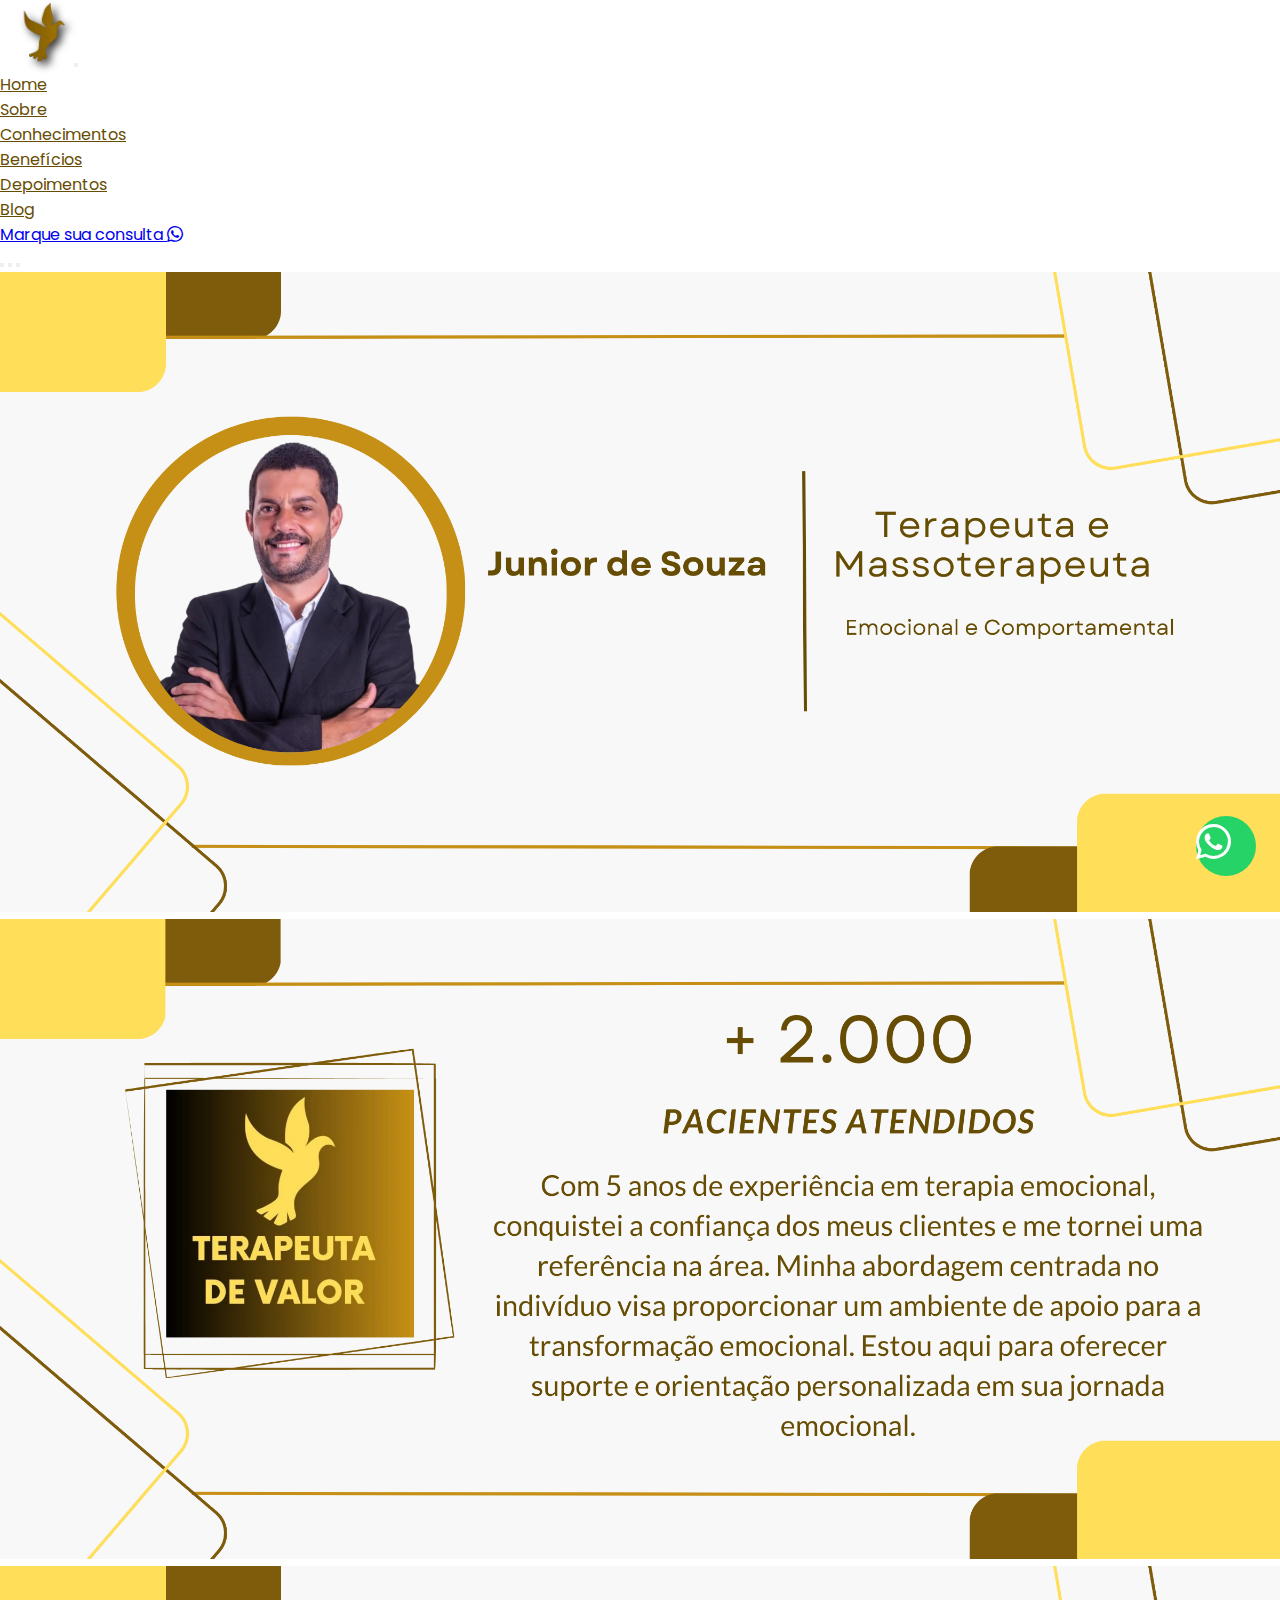
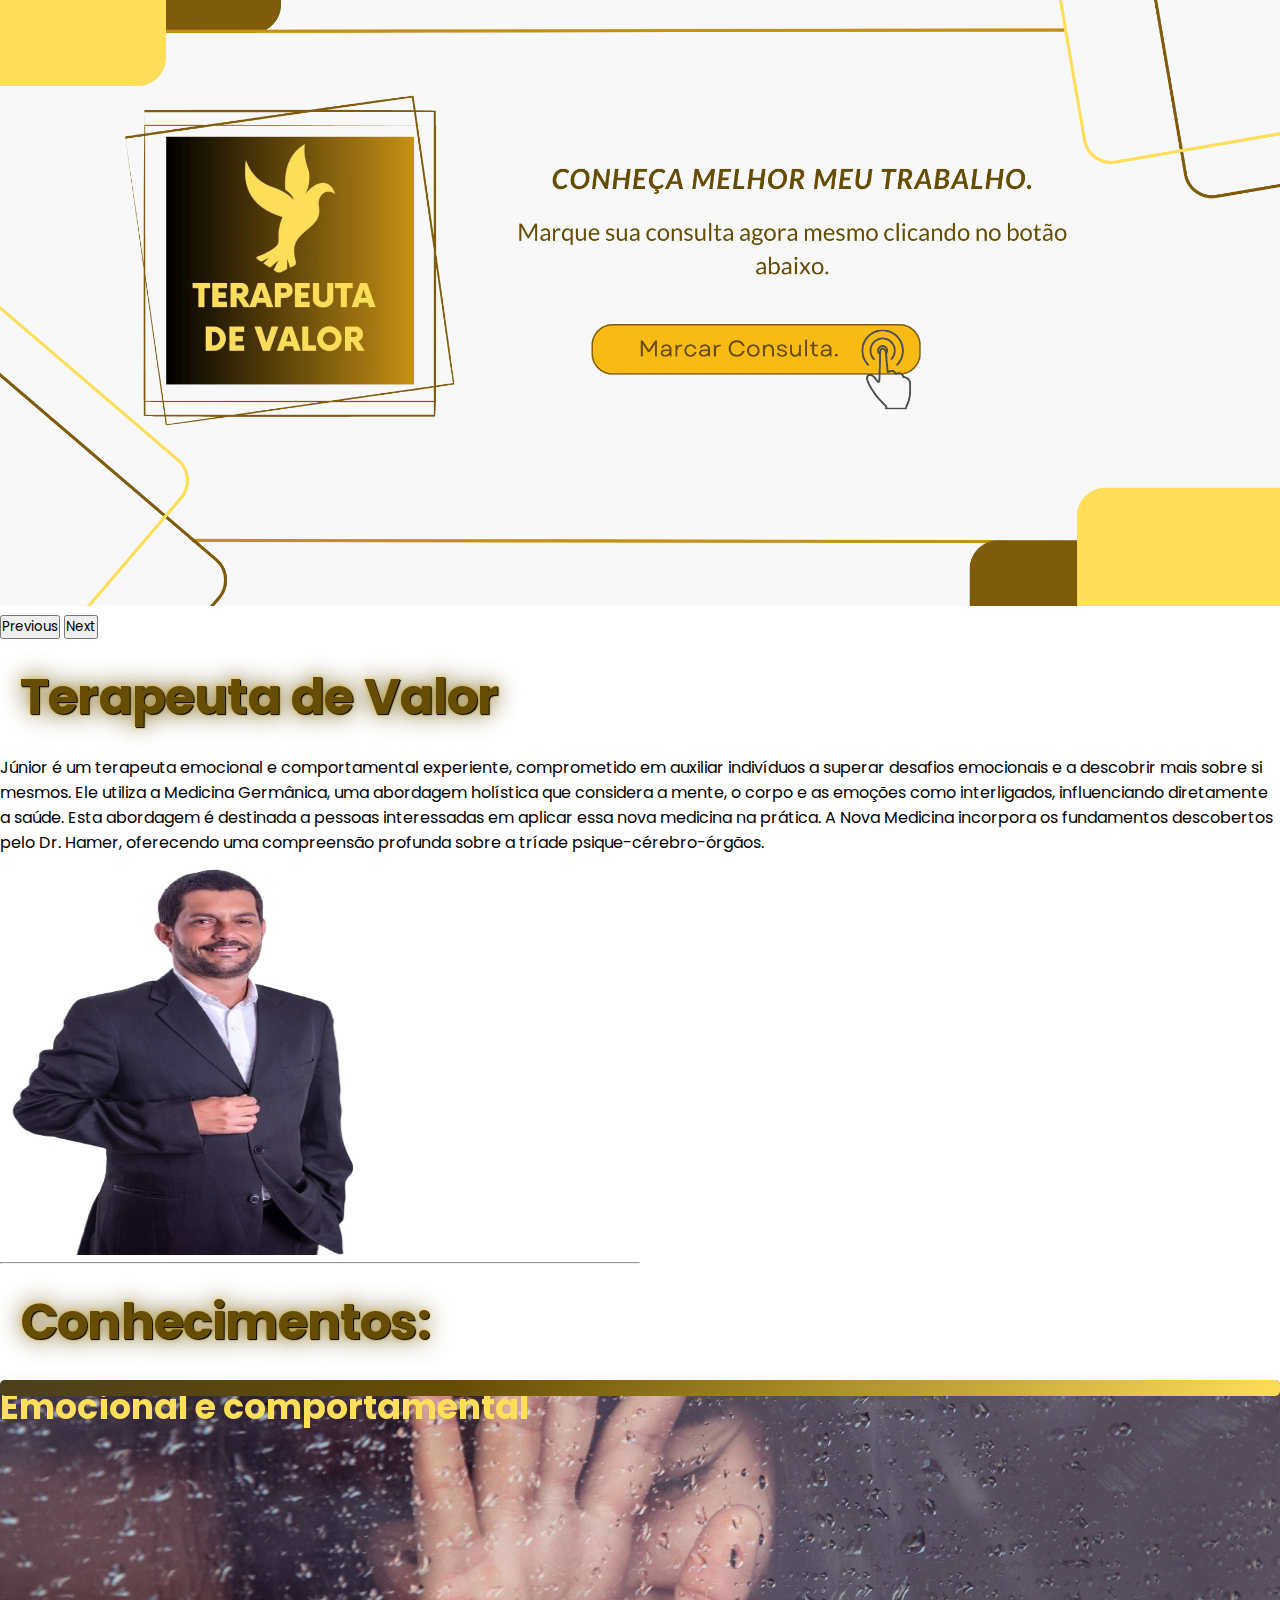
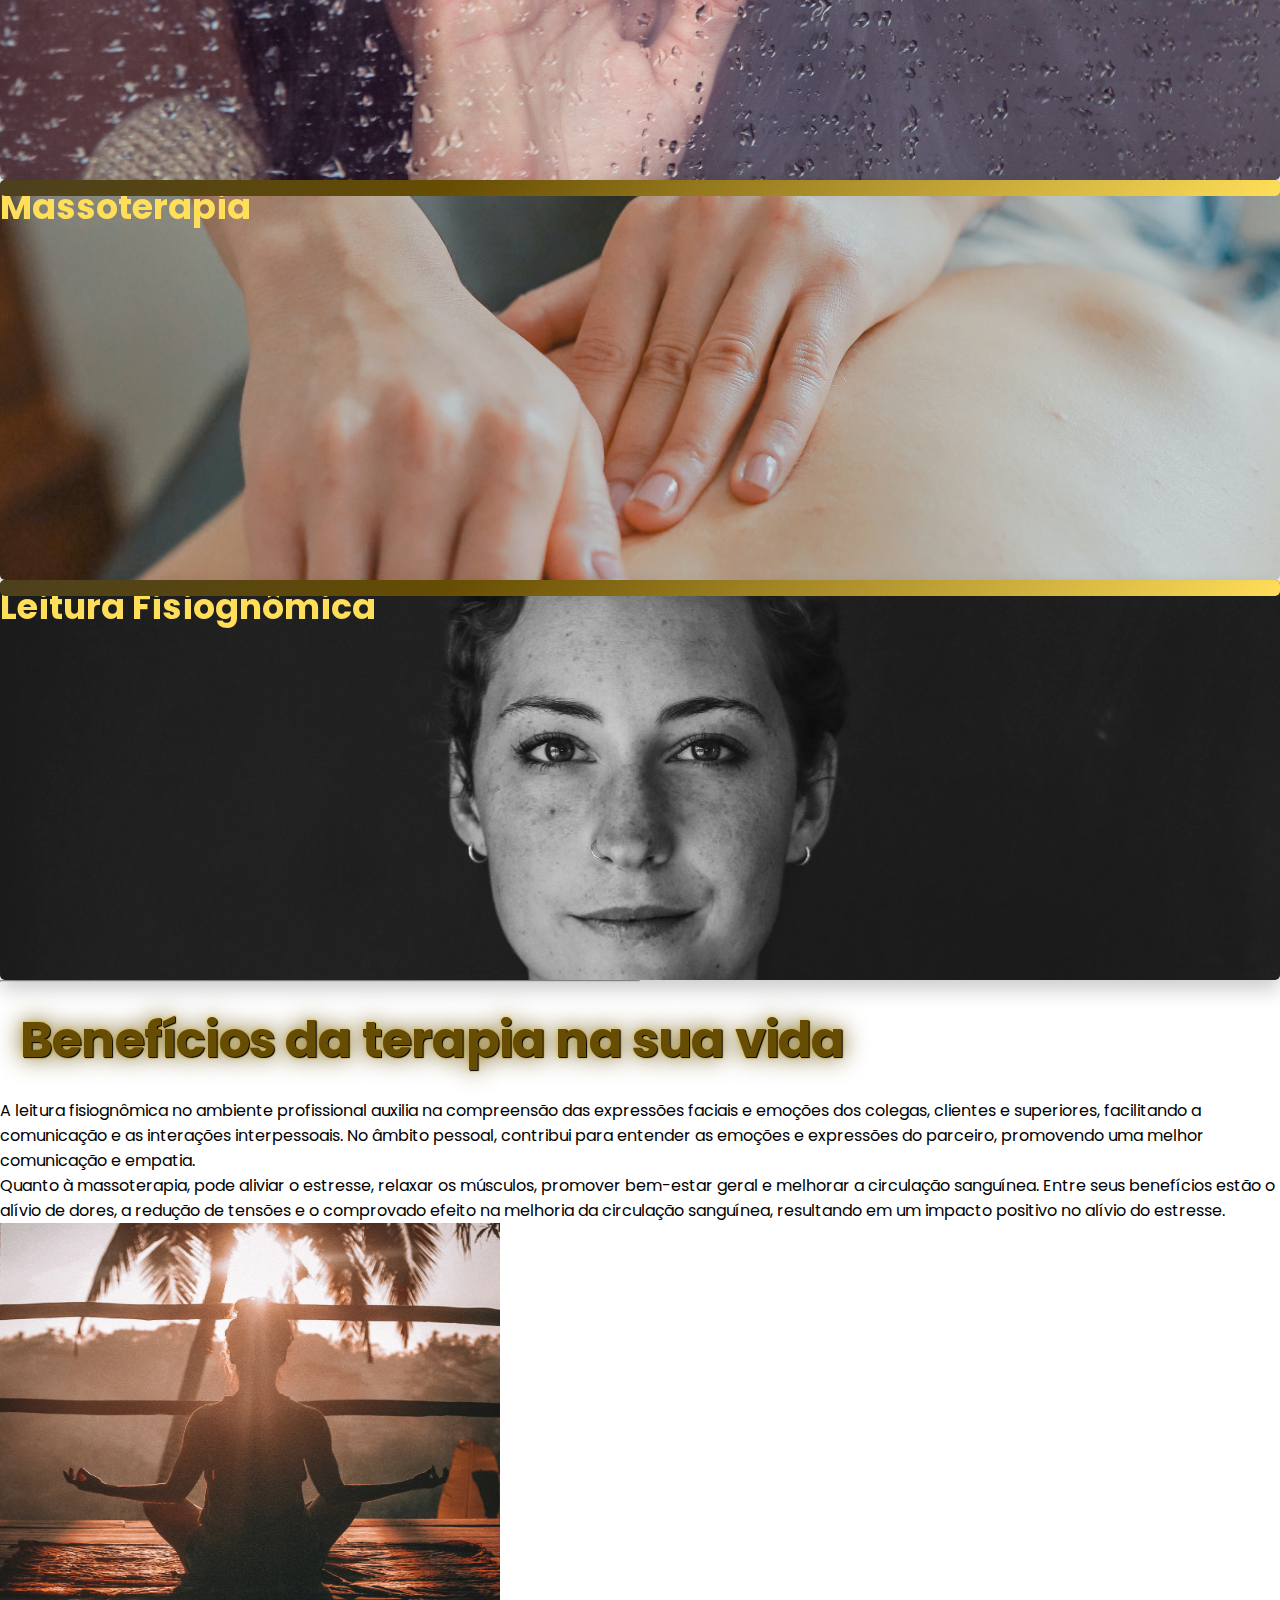
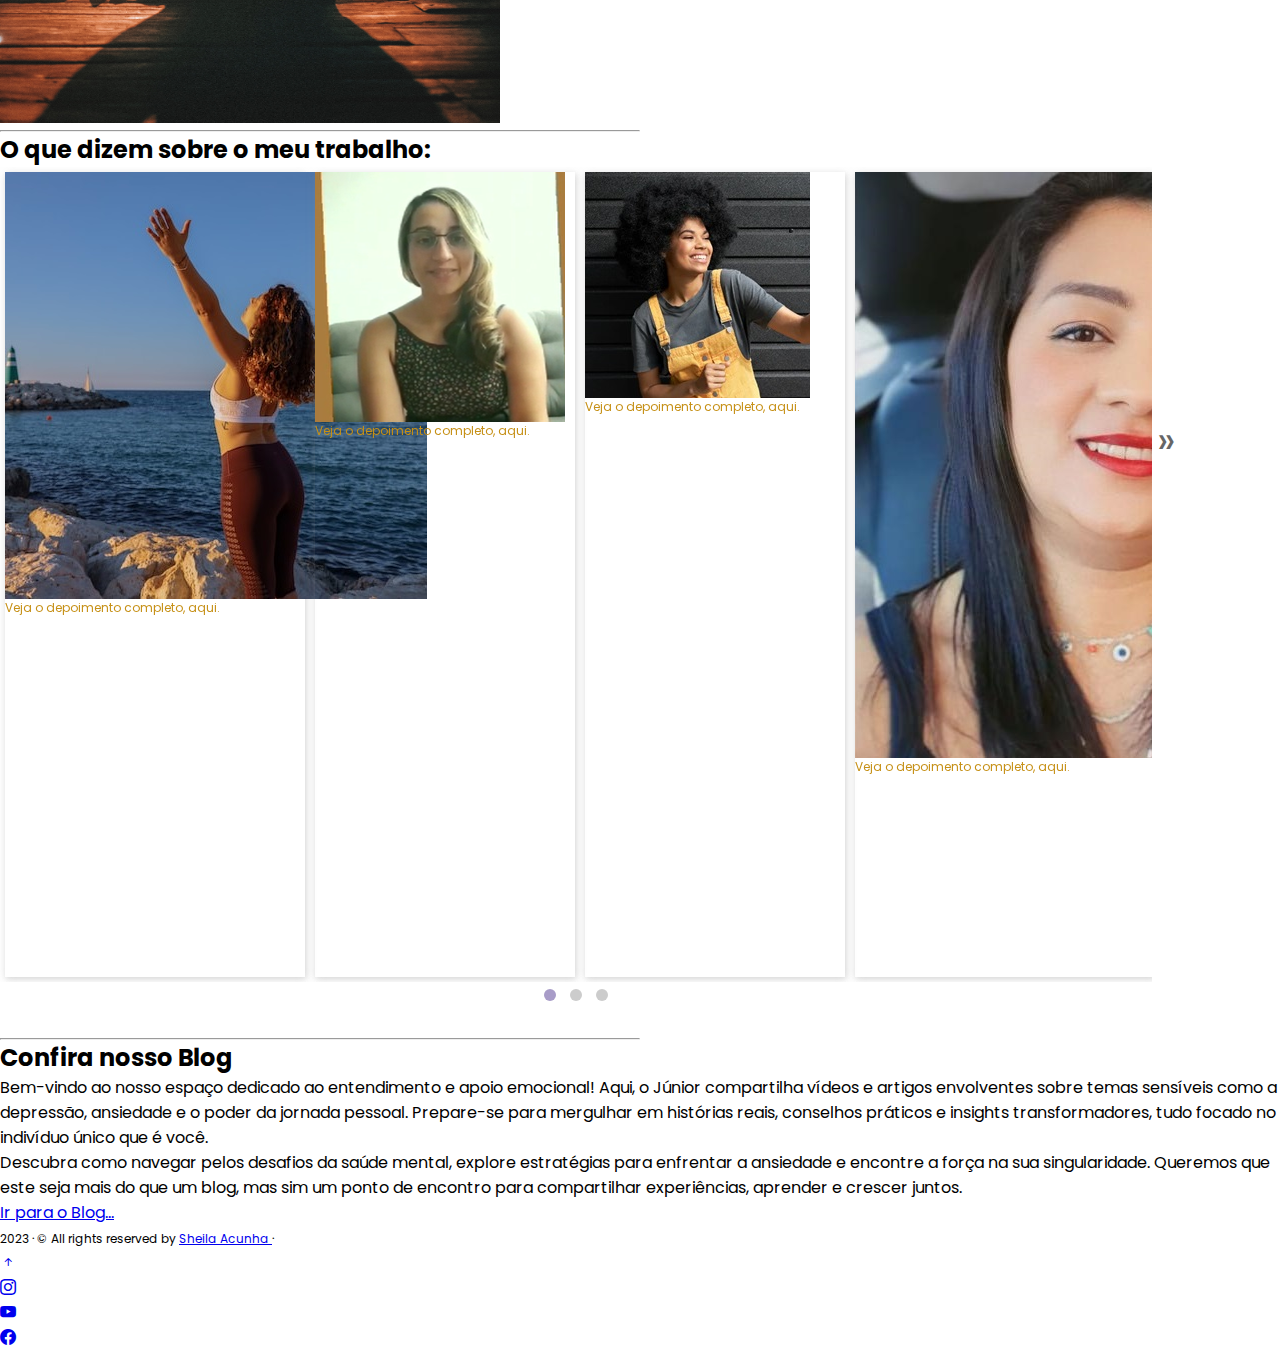
==== index.html @ 7dbe11a1 "Update index.html" ====
<!DOCTYPE html>
<html lang="pt-br">

<head>
  <meta charset="UTF-8" />
  <meta http-equiv="X-UA-Compatible" content="IE=edge" />
  <meta name="viewport" content="width=device-width, initial-scale=1.0" />
  <meta name="author" content="Sheila Acunha" />
  <meta name="description"
    content="Terapia online para promover o autoconhecimento, Desenvolvimento Pessoal e o bem-estar emocional. Livrar-se de vez dos traumas, Ansiedade, Depressão, Estresse. " />
  <meta name="keywords" content="Terapia emocional, Terapia breve, comportamental, online, Aconselhamento emocional, Psicoterapia online, Psicólogo online, Terapeuta comportamental, Apoio emocional online, Saúde mental, Bem-estar emocional, Tratamento psicológico
"/>

  <!-- favicon -->
  <link rel="shortcut icon" href="./public/assets/logo2.png" type="image/x-icon" />
  <!-- bs -->
  <link href="https://cdn.jsdelivr.net/npm/bootstrap@5.3.2/dist/css/bootstrap.min.css" rel="stylesheet"
    integrity="sha384-T3c6CoIi6uLrA9TneNEoa7RxnatzjcDSCmG1MXxSR1GAsXEV/Dwwykc2MPK8M2HN" crossorigin="anonymous" />
  <!-- icon bs -->
  <link rel="stylesheet" href="https://cdn.jsdelivr.net/npm/bootstrap-icons@1.11.2/font/bootstrap-icons.min.css">
  <!-- fonte -->
  <link rel="preconnect" href="https://fonts.googleapis.com" />
  <link rel="preconnect" href="https://fonts.gstatic.com" crossorigin />
  <link href="https://fonts.googleapis.com/css2?family=Poppins&display=swap" rel="stylesheet" />
  <!-- css -->
  <link rel="stylesheet" href="./public/css/style.css" />
  <!-- carousel -->
  <link rel="stylesheet" href="./public/css/glider.css">
  <!-- root -->
  <link rel="stylesheet" href="./public/css/root.css">

  <!-- Google tag (gtag.js) -->
  <script async src="https://www.googletagmanager.com/gtag/js?id=G-GEEVSQFXSE"></script>
  <script>
    window.dataLayer = window.dataLayer || [];
    function gtag() { dataLayer.push(arguments); }
    gtag('js', new Date());

    gtag('config', 'G-GEEVSQFXSE');
  </script>

  <title>Terapeuta de Valor - Terapia Emocional, Comportamental e Autoconhecimento </title>
</head>

<body class="bg-light-subtle">
  <header>
    <nav class="navbar navbar-expand-lg">
      <div class="container-fluid">
        <a class="navbar-brand" id="logo-link" target="_blank">
        </a>
        <button class="navbar-toggler" type="button" data-bs-toggle="collapse" data-bs-target="#navbarNavDropdown"
          aria-controls="navbarNavDropdown" aria-expanded="false" aria-label="Toggle navigation">
          <span class="navbar-toggler-icon"></span>
        </button>
        <div class="collapse navbar-collapse " id="navbarNavDropdown">
          <ul class="navbar-nav navul" id="links-menu"></ul>
        </div>
        <div class="p-1 d-none d-lg-block">
          <a href="https://wa.me/+5521997519354?text=Olá%20Junior%20estava%20no%20seu%20site,%20gostaria%20de%de%mais%informações."
            target="_blank" class="btn btn-success  btn-header-whats"
            style="--bs-btn-padding-y: .25rem; --bs-btn-padding-x: .5rem; --bs-btn-font-size: .75rem;">
            Marque sua consulta <i class="bi bi-whatsapp p-1"></i>
          </a>
        </div>
      </div>
    </nav>
  </header>

  <main>
    <!-- carousel-banner -->
    <div class="container-fluid banner">
      <div id="myCarousel" class="carousel carousel-dark slide ">
        <div class="carousel-indicators">
          <button type="button" data-bs-target="#myCarousel" data-bs-slide-to="0" class="active" aria-current="true"
            aria-label="Slide 1"></button>
          <button type="button" data-bs-target="#myCarousel" data-bs-slide-to="1" aria-label="Slide 2"></button>
          <button type="button" data-bs-target="#myCarousel" data-bs-slide-to="2" aria-label="Slide 3"></button>
        </div>
        <div class="carousel-inner">
          <div class="carousel-item active">
            <img class="bd-placeholder-img" width="100%" src="./public/assets/carroussel/carroussel-1.png"
              alt="foto de Junior Freitas" />
          </div>
          <div class="carousel-item">
            <img class="bd-placeholder-img" width="100%" src="./public/assets/carroussel/carroussel-2.png"
              alt="foto com a logo do terapeuta" />
          </div>
          <div class="carousel-item">
            <a href="https://wa.me/+5521997519354?text=Olá%20Junior%20estava%20no%20seu%20site,%20gostaria%20de%de%mais%informações."
              target="_blank">
              <img class="bd-placeholder-img" width="100%" src="./public/assets/carroussel/carroussel-3.png"
                alt="Conheça mais meu trabalhao" />
            </a>
            <div class="carousel-caption align-items-center d-flex justify-content-end align-items-center"></div>
          </div>
        </div>
        <button class="carousel-control-prev" type="button" data-bs-target="#myCarousel" data-bs-slide="prev">
          <span class="carousel-control-prev-icon" aria-hidden="true"></span>
          <span class="visually-hidden">Previous</span>
        </button>
        <button class="carousel-control-next" type="button" data-bs-target="#myCarousel" data-bs-slide="next">
          <span class="carousel-control-next-icon" aria-hidden="true"></span>
          <span class="visually-hidden">Next</span>
        </button>
      </div>
    </div>
    <!-- sessoes -->
    <div class="container-fluid marketing " id="sobre">
      <!-- Terapeuta de Valor-->
      <div class="row featurette d-flex justify-content-center align-items-center text-center ">
        <div class="col-md-7">
          <h1 class="featurette-heading fw-normal lh-1">
            Terapeuta de Valor</i>
          </h1>
          <p class="lead">
            Júnior é um terapeuta emocional e comportamental experiente, comprometido em auxiliar indivíduos a superar
            desafios emocionais e a descobrir mais sobre si mesmos. Ele utiliza a Medicina Germânica, uma abordagem
            holística que considera a mente, o corpo e as emoções como interligados, influenciando diretamente a saúde.
            Esta abordagem é destinada a pessoas interessadas em aplicar essa nova medicina na prática. A Nova Medicina
            incorpora os fundamentos descobertos pelo Dr. Hamer, oferecendo uma compreensão profunda sobre a tríade
            psique-cérebro-órgãos.
          </p>
        </div>
        <div class="col-md-5">
          <img class="featurette-image img-fluid mx-auto" width="400" height="400"
            src="./public/assets/sessao/sessao-1.png" alt="foto de Junior Freitas" />
        </div>
      </div>
      <hr class="featurette-divider mx-auto" />
      <!-- conhecimentos -->
      <div class="conhecimentos bg-body-secondary rounded text-center align-items-center py-3">
        <h2 class="featurette-heading p-2"> Conhecimentos: </h2>
        <div class="row g-2 p-1 " id="conhecimentos">
          <div class="col-lg-4 col-sm-12 col-md-6 ">
            <div class="card-blog-container emocional">
              <div class="card-blog">
                <div class="front-content d-flex align-items-center justify-content-center">
                  <p>Emocional e comportamental</p>
                </div>
                <div class="content p-2 d-flex align-items-center">
                  <p>
                    A terapia é um processo de tratamento que visa melhorar a saúde mental, emocional e comportamental
                    de
                    uma pessoa, ajudando a lidar com seus desafios, desenvolver habilidades de enfrentamento e a
                    melhorar
                    sua qualidade de vida.
                  </p>
                </div>
              </div>
            </div>
          </div>
          <div class="col-lg-4 col-sm-12 col-md-6">
            <div class="card-blog-container massoterapia">
              <div class="card-blog">
                <div class="front-content d-flex align-items-center justify-content-center">
                  <p>Massoterapia</p>
                </div>
                <div class="content p-2 d-flex align-items-center">
                  <p>
                    A Massoterapia é um termo que engloba diversas técnicas terapêuticas, cujo objetivo
                    é melhorar a saúde e
                    prevenir alguns desequilíbrios corporais. Por meio do ato de tocar regiões do corpo
                    de uma pessoa,
                    realizando movimentos fortes ou sutis, é possível trabalhar os aspectos físicos e
                    mentais de cada um.
                  </p>
                </div>
              </div>
            </div>

          </div>
          <div class="col-lg-4 col-sm-12 col-md-6">
            <div class="card-blog-container leitura">
              <div class="card-blog">
                <div class="front-content d-flex align-items-center justify-content-center">
                  <p>Leitura Fisiognômica</p>
                </div>
                <div class="content p-2 d-flex align-items-center text-center">
                  <p>
                    A leitura <b>fisiognômica</b>, ou análise dos traços da fisionomia, é uma prática que envolve a
                    interpretação das características faciais de uma pessoa para compreender sua personalidade,
                    temperamento e caráter. Esta prática especializada está associada à análise facial e à psicologia.
                  </p>
                </div>
              </div>
            </div>
          </div>
        </div>
      </div>
      <hr class="featurette-divider mx-auto" />
      <!--  beneficios -->
      <div class="row featurette d-flex justify-content-center align-items-center text-center" id="beneficios">
        <div class="col-md-7">
          <h2 class="featurette-heading fw-normal lh-1 ">
            Benefícios da terapia na sua vida
          </h2>
          <p class="lead">
            A leitura fisiognômica no ambiente profissional auxilia na compreensão das expressões faciais e emoções dos
            colegas, clientes e superiores, facilitando a comunicação e as interações interpessoais. No âmbito pessoal,
            contribui para entender as emoções e expressões do parceiro, promovendo uma melhor comunicação e empatia.
          </p>
          <p class="lead">
            Quanto à massoterapia, pode aliviar o estresse, relaxar os músculos, promover bem-estar geral e melhorar a
            circulação sanguínea. Entre seus benefícios estão o alívio de dores, a redução de tensões e o comprovado
            efeito na melhoria da circulação sanguínea, resultando em um impacto positivo no alívio do estresse.
          </p>
        </div>
        <div class="col-md-5">
          <img class="featurette-image img-fluid mx-auto" width="500" height="500"
            src="./public/assets/sessao/sessao-3.jpg" alt="mulher meditando" />
        </div>
      </div>
    </div>
    <hr class="featurette-divider mx-auto" />
    <!-- depoimentos -->
    <div class="container-fluid my-5" id="depoimentos">

      <h2 class="text-center text-warning-emphasis align-items-center my-5">O que dizem sobre o meu trabalho:</h2>
      <div class=" row d-flex  justify-content-center">
        <div class=" glider-contain">
          <div class="glider row">

            <div
              class="col-12 card foto align-items-center border-0 rounded-3 d-flex align-items-center justify-content-center">
              <img src="./public/assets/aleatoria.jpg"
                class="card-img-top image rounded-circle border border-warning border-5 w-75 shadow-lg"
                alt="mulher dançando" />
              <div class="card-body">
                <small class=" card-title text-center image">
                  Veja o depoimento completo, aqui.
                </small>
                <div class="middle">
                  <p>
                    <cite>
                      Conheci o terapeuta Júnior, em um momento de desespero e angústia, conversamos e ele
                      foi me tranquilizando, me orientando e em tudo que ele me falava eu via que tinha
                      sentido e muitas verdades. Nesse momento, só tenho a agradecer à pessoa do doutor
                      Júnior e dizer que precisamos ter do nosso lado alguém que ama o seu próximo, como a
                      si. E isso eu pude encontrar no doutor Júnior, um ser humano iluminado por Deus,
                      guiado pelo Espírito Santo.
                    </cite>
                  </p>
                  <cite title=" ">
                    &mdash; Rosilene, Padre Carvalho - MG
                  </cite>
                </div>

              </div>
            </div>

            <div
              class="col-12 card foto align-items-center border-0 rounded-3 d-flex align-items-center justify-content-center">
              <img src="./public/assets/depoimentos/img-depo-1.png"
                class="card-img-top image rounded-circle border border-warning border-5 w-75 shadow-lg"
                alt="mulher de oculos" />
              <div class="card-body">
                <small class=" card-title text-center image">
                  Veja o depoimento completo, aqui.
                </small>
                <video class="middle" controls style="width:100%; height: 100%;">
                  <source src="./public/assets/depoimentos/video-depo-1.mp4" type="video/mp4">
                  <source src="movie.ogg" type="video/ogg">
                  Seu navegador não tem suporte para esse video.
                </video>

              </div>
            </div>

            <div
              class="col-12 card foto align-items-center border-0 rounded-3 d-flex align-items-center justify-content-center">
              <img src="./public/assets/aleatoria1.jpeg"
                class="card-img-top image rounded-circle border border-warning-subtle border-5 w-75 shadow-lg"
                alt="mulher dançando" />
              <div class="card-body">
                <small class=" card-title text-center image">
                  Veja o depoimento completo, aqui.
                </small>
                <div class="middle">
                  <p>
                    <cite>
                      Oi estou passando aqui para deixar o meu relato sobre a consulta com o dr Junior, eu estava me
                      sentindo muito mal, angustiada com vários problemas e através da consulta com ele eu me senti
                      tranquila, calma hoje consigo ver a minha vida de uma forma diferente, meus problemas e a forma de
                      ver as coisas mudaram bastante estou muito satisfeita a consulta foi excelente.
                      E foi só a primeira já tô me sentindo muito bem
                      Através dessa conversa que tive com ele eu tô muito mais tranquila.
                    </cite>
                  </p>
                  <cite title=" ">
                    &mdash; Francisca, Alto Santo - Ceará
                  </cite>
                </div>

              </div>
            </div>

            <div
              class="col-12 card foto align-items-center border-0 rounded-3 d-flex align-items-center justify-content-center">
              <img src="./public/assets/depoimentos/depo-diva.jpg"
                class="card-img-top image rounded-circle border border-warning-subtle border-5 w-75 shadow-lg"
                alt="Divanete" />
              <div class="card-body">
                <small class=" card-title text-center image">
                  Veja o depoimento completo, aqui.
                </small>
                <video class="middle" controls style="width:100%; height: 100%;">
                  <source src="./public/assets/depoimentos/video-depo-2.mp4" type="video/mp4">
                  <source src="movie.ogg" type="video/ogg">
                  Seu navegador não tem suporte para esse video.
                </video>

              </div>
            </div>

            <div
              class="col-12 card foto align-items-center border-0 rounded-3 d-flex align-items-center justify-content-center">
              <img src="./public/assets/aleatoria2.jpg"
                class="card-img-top image rounded-circle border border-warning-subtle border-5 w-75 shadow-lg"
                alt="mulher meditando" />
              <div class="card-body">
                <small class=" card-title text-center image">
                  Veja o depoimento completo, aqui.
                </small>
                <div class="middle">
                  <p>
                    <cite>
                      Faço parte de um grupo de pessoas com problemas emocionais, onde tiver o prazer em conhecer esse
                      excelente profissional o Júnior. Passei por uma consultar onde ele avaliou meu caso e me ajudar a
                      entender o que realmente esta acontecendo comigo. Traumas de infância, onde tive quadro depressivo
                      por 4 anos acompanhado por síndrome do pânico, o Júnior me ajudou a entender tudo o que estava
                      acontecendo. Busque ajuda profissional, para entender. Tudo dará certo.
                      Obrigado Júnior.
                    </cite>
                  </p>
                  <cite title=" ">
                    &mdash; Vivian, Salvador - Ba
                  </cite>
                </div>

              </div>
            </div>

            <div
              class="col-12 card foto align-items-center border-0 rounded-3 d-flex align-items-center justify-content-center">
              <img src="./public/assets/depoimentos/depo-tatiana.jpg"
                class="card-img-top image rounded-circle border border-warning-subtle border-5 w-75 shadow-lg"
                alt="foto do cliente que fez o depoimento" />
              <div class="card-body">
                <small class=" card-title text-center image">
                  Veja o depoimento completo, aqui.
                </small>
                <video class="middle" controls style="width:100%; height: 100%;">
                  <source src="./public/assets/depoimentos/video-depo-3.mp4" type="video/mp4">
                  <source src="movie.ogg" type="video/ogg">
                  Seu navegador não tem suporte para esse video.
                </video>

              </div>
            </div>

            <div
              class="col-12 card foto align-items-center border-0 rounded-3 d-flex align-items-center justify-content-center">
              <img src="./public/assets/depoimentos/depo-sheila.jpg"
                class="card-img-top image rounded-circle border border-warning-subtle border-5 w-75 shadow-lg"
                alt="Sheila" />
              <div class="card-body">
                <small class=" card-title text-center image">
                  Veja o depoimento completo, aqui.
                </small>
                <div class="middle">
                  <p>
                    <cite>
                      Tenho imensa gratidão pelo Terapeuta Junior. Sua capacidade de ajudar vai além do que consigo
                      expressar. Em uma única conversa, ele alcançou resultados que eu não imaginava serem possíveis.
                      Sua abordagem singular com empatia genuína, compreensão profunda e ausência de julgamento, ele
                      extrai o melhor de quem somos. Uma sessão com ele equivale a um salto de avanço, superando
                      facilmente a terapia convencional. Ele está sendo fundamental no meu crescimento pessoal e
                      profissional.
                    </cite>
                  </p>
                  <cite title=" ">
                    &mdash; Sheila Acunha, Cachoeirinha - RS
                  </cite>
                </div>

              </div>
            </div>

            <div
              class="col-12 card foto align-items-center border-0 rounded-3 d-flex align-items-center justify-content-center">
              <img src="./public/assets/depoimentos/depo-maria.jpg"
                class="card-img-top image rounded-circle border border-warning-subtle border-5 w-75 shadow-lg"
                alt="Maria" />
              <div class="card-body">
                <small class=" card-title text-center image">
                  Veja o depoimento completo, aqui.
                </small>
                <video class="middle" controls style="width:100%; height: 100%;">
                  <source src="./public/assets/depoimentos/video-depo-4.mp4" type="video/mp4">
                  <source src="movie.ogg" type="video/ogg">
                  Seu navegador não tem suporte para esse video.
                </video>

              </div>
            </div>

          </div>
          <button class="glider-prev">&laquo;</button>
          <button class="glider-next">&raquo;</button>
          <div id="dots"></div>
        </div>

      </div>
    </div>
    <hr class="featurette-divider mx-auto" />
    <!-- blog -->
    <div class=" container-fluid" id="blog">
      <div class="row m-auto ">
        <div class="p-md-5 rounded text-body-emphasis bg-body-secondary">
          <div class="col-lg-6">
            <h2 class="display-5 fst-italic">Confira nosso Blog</h2>
            <p class="lead my-3">Bem-vindo ao nosso espaço dedicado ao entendimento e apoio emocional! Aqui, o Júnior
              compartilha vídeos e artigos envolventes sobre temas sensíveis como a depressão, ansiedade e o poder da
              jornada pessoal. Prepare-se para mergulhar em histórias reais, conselhos práticos e insights
              transformadores, tudo focado no indivíduo único que é você.
            </p>
            <p>Descubra como navegar pelos desafios da saúde mental, explore estratégias para enfrentar a ansiedade e
              encontre a força na sua singularidade. Queremos que este seja mais do que um blog, mas sim um ponto de
              encontro para compartilhar experiências, aprender e crescer juntos.</p>
            <p class="lead mb-0 "><a href="./blog.html" target="_blank" class="text-body-emphasis ">Ir para o
                Blog...</a></p>
          </div>
        </div>
      </div>
    </div>

  </main>
  <!-- float -->
  <a target="_blank"
    href="https://wa.me/+5521997519354?text=Olá%20Junior%20estava%20no%20seu%20site,%20gostaria%20de%de%mais%informações."
    class="btn button-float d-flex align-items-center justify-content-center">
    <i class="bi bi-whatsapp bi-wts"></i>
  </a>

  <footer class="container-fluid footer-index">
    <div class="row align-items-center">
      <div class="col-sm-6 col-md-5 col-lg-3 order-3-sheila">
        <small class="text-muted">2023 &middot; &#169; All rights reserved by
          <a class="text-muted fw-bold text-decoration-none sheila" target="_blank"
            title="Clique aqui e faça seu orçamento." href="https://sheilaacunha.github.io/portfolio/">
            Sheila Acunha </a>&middot;
        </small>
      </div>
      <div class="col-sm-6 col-md-3 col-lg-6 text-center order-1-topo justify-content-center d-flex">
        <a class="topo text-warning-emphasis text-decoration-none" href="#">
          <i class="bi bi-arrow-up-short"></i>
        </a>
      </div>
      <div class="col-sm-6 col-md-4 col-lg-3 d-flex align-items-center order-2-icon">
        <ul class="d-flex align-items-center ">
          <li class=" align-items-center d-flex justify-content-center">
            <a class="text-warning-emphasis" target="_blank"
              href="https://www.instagram.com/juniorespecialistaemocional?igsh=MTEzeXgxNW8wMnEy"><i
                class="bi bi-instagram "></i></a>
          </li>
          <li class=" align-items-center d-flex justify-content-center">
            <a class="text-warning-emphasis" target="_blank"
              href="https://www.youtube.com/@Juniorespecialistaemocional"><i class="bi bi-youtube"></i></a>
          </li>
          <li class="align-items-center d-flex justify-content-center">
            <a class="text-warning-emphasis" target="_blank" href="https://www.facebook.com/?locale=pt_BR"><i
                class="bi bi-facebook"></i></a>
          </li>
        </ul>
      </div>
    </div>
  </footer>
  <!-- bs -->
  <script src="https://cdn.jsdelivr.net/npm/bootstrap@5.3.0-alpha1/dist/js/bootstrap.bundle.min.js"
    integrity="sha384-w76AqPfDkMBDXo30jS1Sgez6pr3x5MlQ1ZAGC+nuZB+EYdgRZgiwxhTBTkF7CXvN"
    crossorigin="anonymous"></script>
  <!-- site -->
  <script src="./public/js/index.js"></script>
  <!-- carousel -->
  <script src="./public/js/carousel.js"></script>
  <script src="./public/js/glider.js"></script>


</body>

</html>
---- public/css/style.css ----
.nav-item a {
  border-radius: 5px;
  transform: background-color .2s;
  color: #664d03;
}

.nav-item a:hover {
  background-color: #fff3cd;
}

.navul {
  width: 100%;
  justify-content: end;
}

.nav-scroller {
  position: relative;
  z-index: 2;
  height: 2.75rem;
  overflow-y: hidden;
}

.nav-scroller .nav {
  display: flex;
  flex-wrap: nowrap;
  padding-bottom: 1rem;
  margin-top: -1px;
  overflow-x: auto;
  text-align: center;
  white-space: nowrap;
  -webkit-overflow-scrolling: touch;
}

.featurette-heading {
  letter-spacing: -.05rem;
  text-shadow: 1px 1px 1px black, 0 0 25px var(--body-bg-color-dourado), 0 0 5px #FFDE59;
  margin: 20px;
  color: #664d03;
}

.featurette-divider {
  width: 50%;
}

.carousel-caption {
  bottom: 3rem;
  z-index: 10;
}

.featurette-heading {
  letter-spacing: -.05rem;
  text-shadow: 1px 1px 1px black, 0 0 25px var(--body-bg-color-dourado), 0 0 5px #FFDE59;
  margin: 20px;
  color: #664d03;
}

.btn-header-whats:hover,
.btn-blog:hover {
  box-shadow: 1px 2px 10px #88888860, 1px 2px 5px #88888860;
}

/* icons */

.bi-instagram:hover {
  color: #bf3bc4;
}

.bi-whatsapp:hover {
  color: #25d366;
}

.bi-house-fill:hover {
  color: #C69016;
}

.bi-youtube:hover {
  color: red;
}

.bi-facebook:hover {
  color: blue;
}

/* depoimentos */
.glider-contain {

  position: relative;
  margin-bottom: 30px;
  width: 90%;
  min-height: 400px;
}

.glider {
  position: relative;
  overflow-y: hidden;
  -webkit-overflow-scrolling: touch;
  -ms-overflow-style: none;
  transform: translateZ(0);
  width: 100%;
  height: 90%;
}

.foto {
  margin: 5px;
  position: relative;
  box-shadow: 1px 2px 10px #88888834, 1px 2px 5px #88888834;
}

.image {

  opacity: 1;
  display: block;
  height: auto;
  transition: .5s ease;
  backface-visibility: hidden;
  color: #C69016;
}

.middle {
  transition: .5s ease;
  opacity: 0;
  position: absolute;
  top: 50%;
  left: 50%;
  transform: translate(-50%, -50%);
  -ms-transform: translate(-50%, -50%);
  border-radius: 5px;
  font-size: 14px;
  padding: 8px 8px;
  width: 100%;
  height: 100%;

}

.foto:hover .image {
  opacity: 0.1;
}

.foto:hover .middle {
  opacity: 1;
}

.card-body {
  flex: none;
}



/* sessao conhecimentos */
.card-blog-container {
  width: 100%;
  height: 400px;
  position: relative;
  border-radius: 5px;
  box-shadow: 0 10px 20px rgba(0, 0, 0, 0.2);
  overflow: hidden;
  background-repeat: no-repeat;
  background-size: cover;
  background-position: center;
}

.emocional {
  background-image: url(../assets/conhecimentos/emocional.jpg);
}

.massoterapia {
  background-image: url(../assets/conhecimentos/massoterapia.jpg);
}

.leitura {
  background-image: url(../assets/conhecimentos/leitura-facial.jpg);
}

.card-blog {
  width: 100%;
  height: 100%;
}

.card-blog .front-content {
  width: 100%;
  height: 100%;
  transition: all 0.6s cubic-bezier(0.23, 1, 0.320, 1)
}

.card-blog .front-content p {
  font-size: 35px;
  font-weight: 700;
  opacity: 1;
  background: #ffde59;
  background-clip: text;
  -webkit-background-clip: text;
  -webkit-text-fill-color: transparent;
  transition: all 0.6s cubic-bezier(0.23, 1, 0.320, 1)
}

.card-blog .content {
  position: absolute;
  top: 0;
  left: 0;
  width: 100%;
  height: 100%;
  background: linear-gradient(-45deg, #FFDE59 0%, #664d03 50%, #353434 100%);
  color: #e8e8e8;
  line-height: 1.5;
  border-radius: 5px;
  pointer-events: none;
  transform: translateY(-96%);
  transition: all 0.6s cubic-bezier(0.23, 1, 0.320, 1);
}

.card-blog:hover .content {
  transform: translateY(0);
}

.card-blog:hover .front-content {
  transform: translateY(30%);
}

.card-blog:hover .front-content p {
  opacity: 0;
}

/* blog */
.blog-principal {
  background-image: url(../assets/blog-img/artigo0.jpg);
  background-position: center;
  background-size: cover;
  background-repeat: no-repeat;

}

/* imagens dos topicos do blog  */
.img-artigo-blog {
  width: 200px;
  height: 250px;
  object-fit: cover;
}

/* footer */
.footer-icon>div>a {
  font-size: 3rem;
}

small {
  font-size: 12px;
}

.button-float {
  bottom: 1.5rem;
  right: 1.5rem;
}
@media screen and (max-width: 576px) {
  .footer-icon>div>a {
    font-size: 2rem;
  }

}

@media (min-width: 40em) {
  .featurette-heading {
    font-size: 50px;
  }
}

/* @media screen and (min-width: 768px) {
  .button-float {
    bottom: 4rem;
    right: 2rem;
  }
} */
---- public/css/glider.css ----
.glider-track {
    transform: translateZ(0);
    width: 100%;
    margin: 0;
    padding: 0;
    display: flex;
    z-index: 1;
}

.glider.draggable {
    user-select: none;
    cursor: -webkit-grab;
    cursor: grab;
}

.glider.draggable img {
    user-select: none;
    pointer-events: none;
}

.glider.drag {
    cursor: -webkit-grabbing;
    cursor: grabbing;
}

.glider::-webkit-scrollbar {
    opacity: 0;
    height: 0;
}

.glider-prev,
.glider-next {
    user-select: none;
    position: absolute;
    outline: none;
    background: none;
    padding: 0;
    z-index: 2;
    font-size: 40px;
    text-decoration: none;
    left: -23px;
    border: 0;
    top: 30%;
    cursor: pointer;
    color: #666;
    opacity: 1;
    line-height: 1;
    transition: opacity .5s cubic-bezier(.17, .67, .83, .67),
        color .5s cubic-bezier(.17, .67, .83, .67);
}

.glider-prev:hover,
.glider-next:hover,
.glider-prev:focus,
.glider-next:focus {
    color: #a89cc8;
}

.glider-next {
    right: -23px;
    left: auto;
}

.glider-next.disabled,
.glider-prev.disabled {
    opacity: .25;
    color: #666;
    cursor: default;
}

.glider-hide {
    opacity: 0;
}

.glider-dots {
    user-select: none;
    display: flex;
    flex-wrap: wrap;
    justify-content: center;
    margin: 0 auto;
    padding: 0;
}

.glider-dot {
    border: 0;
    padding: 0;
    user-select: none;
    outline: none;
    display: block;
    cursor: pointer;
    color: #ccc;
    border-radius: 999px;
    background: #ccc;
    width: 12px;
    height: 12px;
    margin: 7px;
}

.glider-dot:hover,
.glider-dot:focus,
.glider-dot.active {
    background: #a89cc8;
}

@media(max-width: 36em) {
    .glider::-webkit-scrollbar {
        opacity: 1;
        -webkit-appearance: none;
        width: 7px;
        height: 3px;
    }

    .glider::-webkit-scrollbar-thumb {
        opacity: 1;
        border-radius: 99px;
        background-color: rgba(156, 156, 156, 0.25);
        box-shadow: 0 0 1px rgba(255, 255, 255, .25);
    }
}
---- public/css/root.css ----
:root {
    --body-bg-color-texto: #4D0F10;
    --body-bg-color-titulo: #BA8712;
    --body-bg-color-fundo: #FBFAFF;
    --body-bg-color-transparente: #ffde5918;
    --body-bg-color-dourado: #664d03;
    --body-bg-color-hover: #fff3cd;
    --body-bg-color: #C69016;
    --body-bg-color: #020202;

}

* {
    margin: 0;
    padding: 0;
    box-sizing: border-box;
    font-family: 'Poppins', sans-serif;
}

/* button float */
.button-float {
    border-radius: 100%;
    height: 60px;
    width: 60px;
    position: fixed;
    padding: 0 !important;
    font-size: 35px;
    color: #fff;
    background-color: #25d366;
    border: none;
    z-index: 1000;
}

.button-float::before,
.button-float::after {
    content: '';
    display: block;
    position: absolute;
    border: 2px double #25d366;
    border-radius: 100%;
    left: -5px;
    right: -5px;
    bottom: -5px;
    top: -5px;
    animation: animar 1.5s linear infinite;
    opacity: 0;
}

.button-float::after {
    animation-delay: .8s;
}

@keyframes animar {
    0% {
        transform: scale(0.5);
        opacity: 0;

    }

    50% {
        opacity: 1;
    }

    100% {
        transform: scale(1.2);
        opacity: 0;
    }
}

.button-float:hover {
    background-color: #25d366 !important;
    color: #FFDE59;
    box-shadow: 2px 2px 4px #FFDE59;
}

.button-float i:hover {
    color: #FFDE59;
}

/* footer sheila */
.sheila:hover {
    color:var(--body-bg-color-dourado)!important;
}

.footer-row {

   background-color: var(--body-bg-color-dourado);
} 
.footer-arrow > a> i{
       
        animation: scroll-down 3s infinite;
}
@keyframes scroll-down {
    0% {
        transform: translateY(.6rem);
        opacity: 1;
    }

    50% {
        transform: translateY(0);
        opacity: 1;
    }

    100% {
        transform: translateY(-.6rem);
        opacity: 1;
    }
}
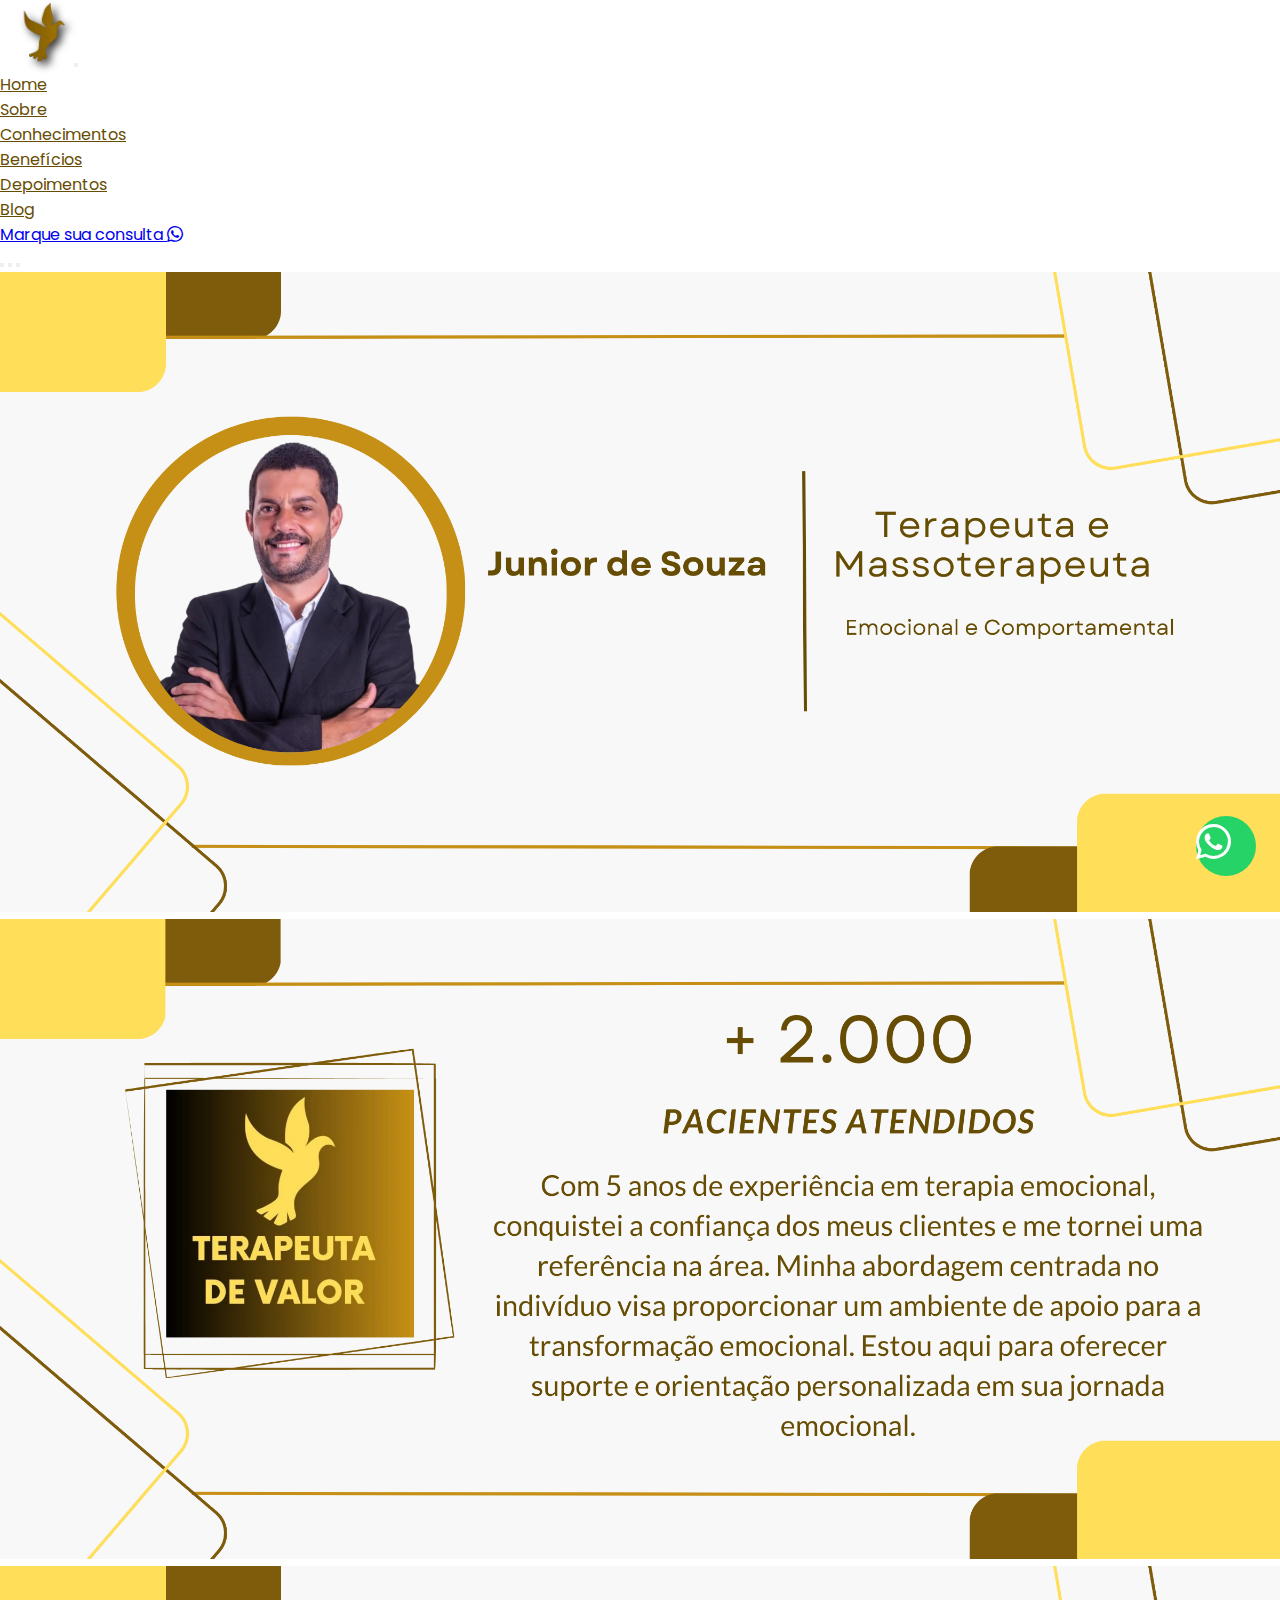
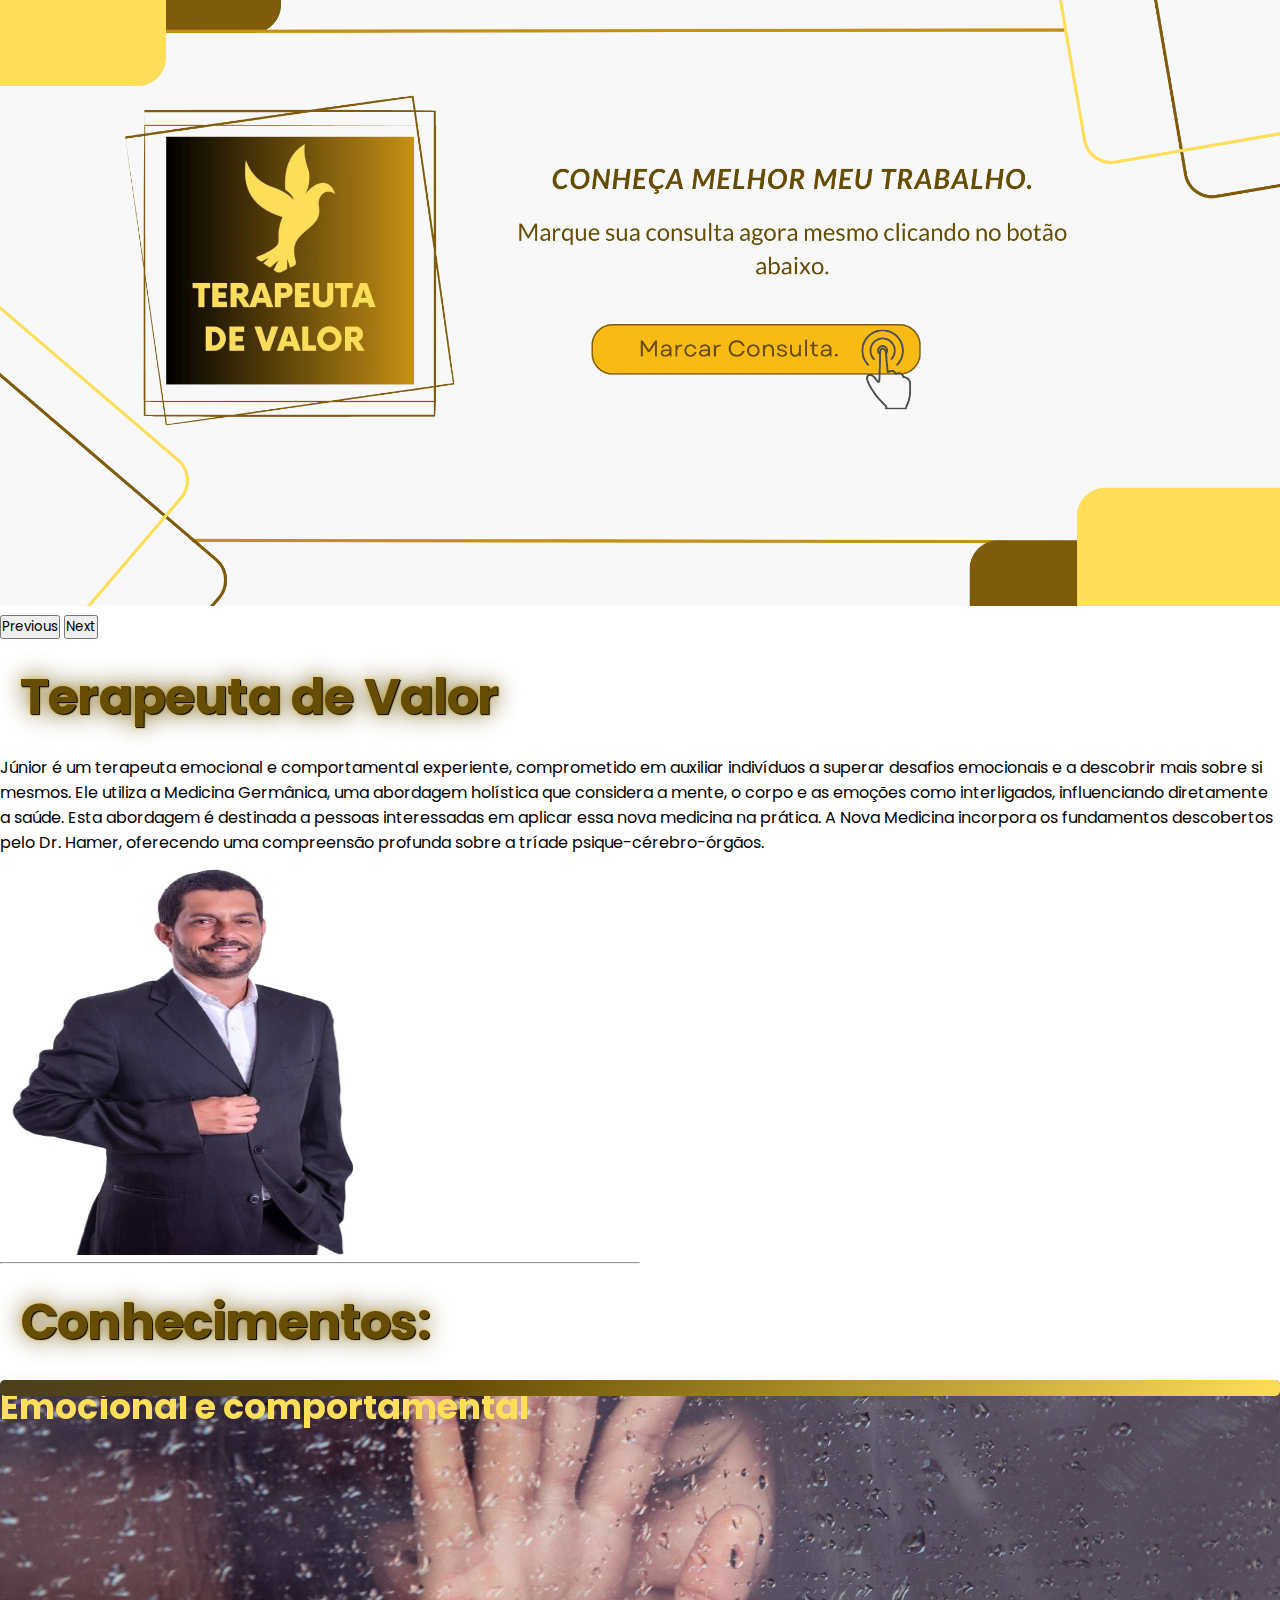
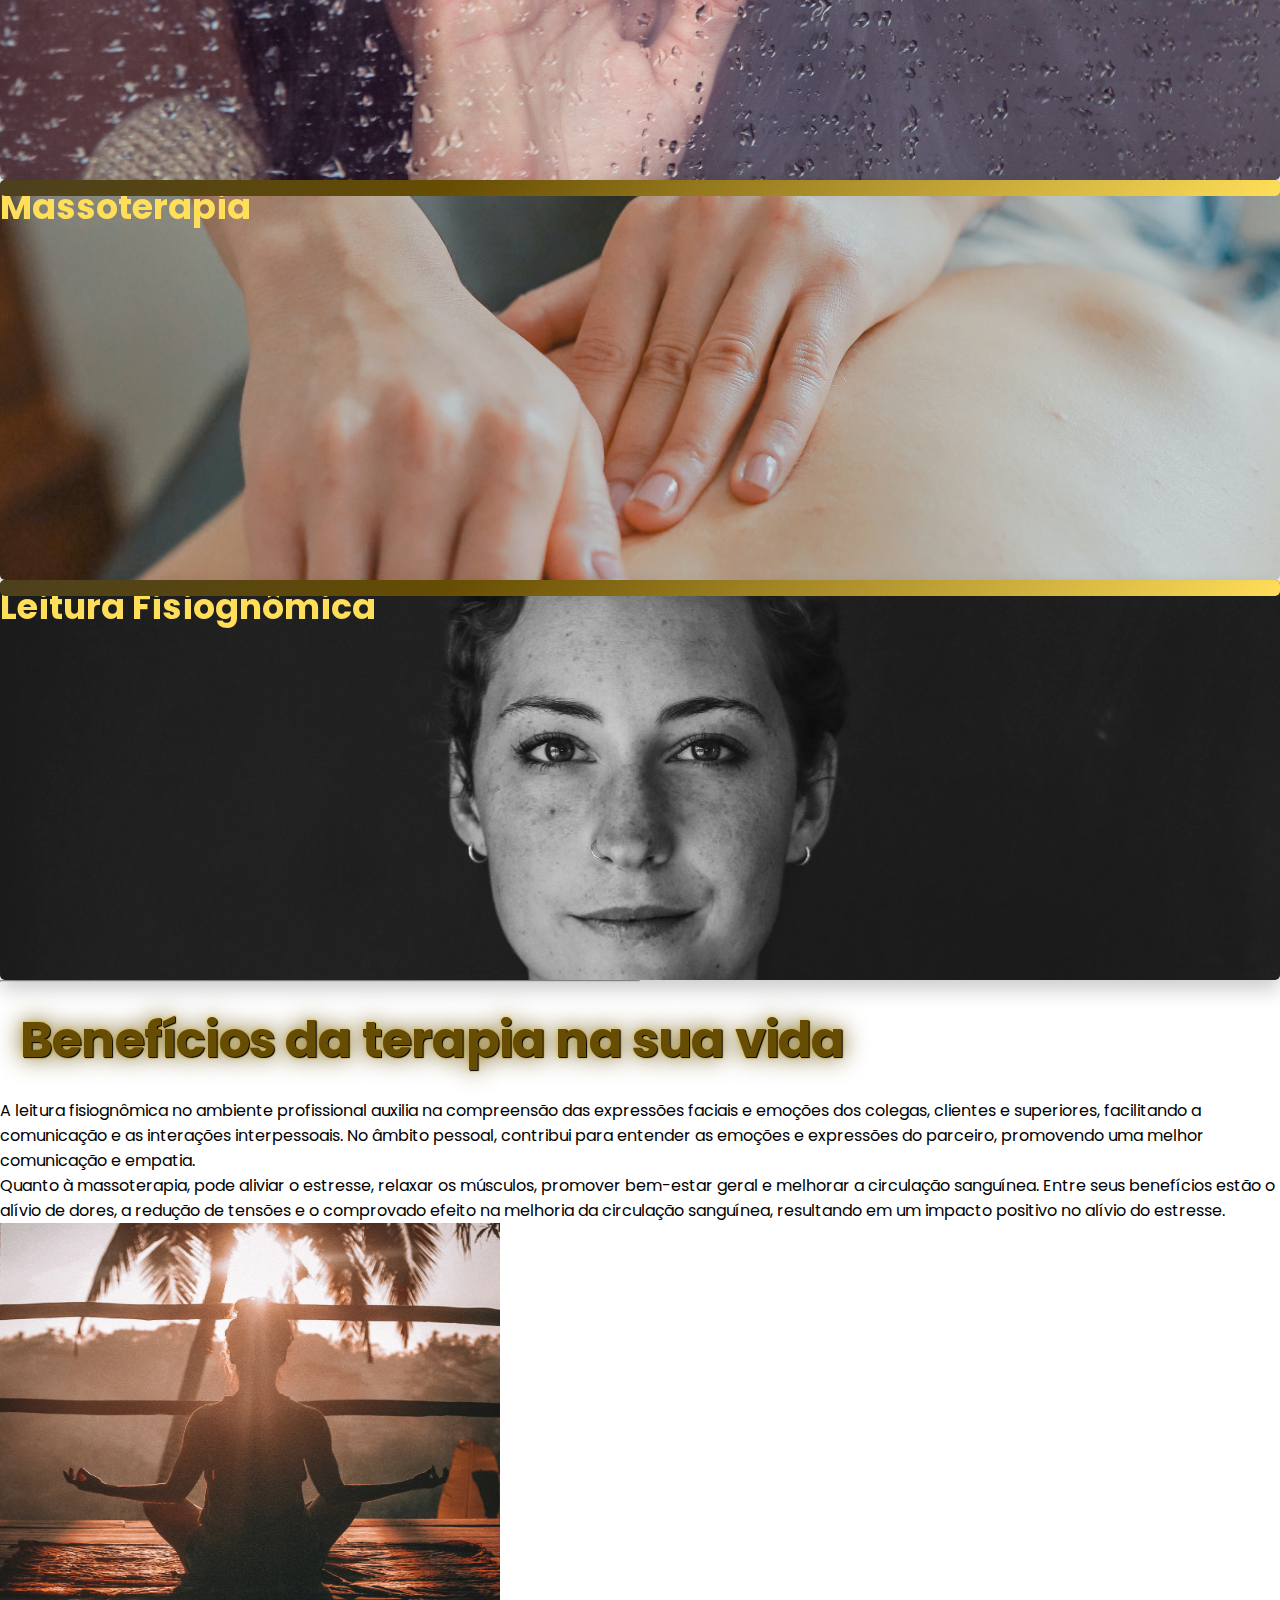
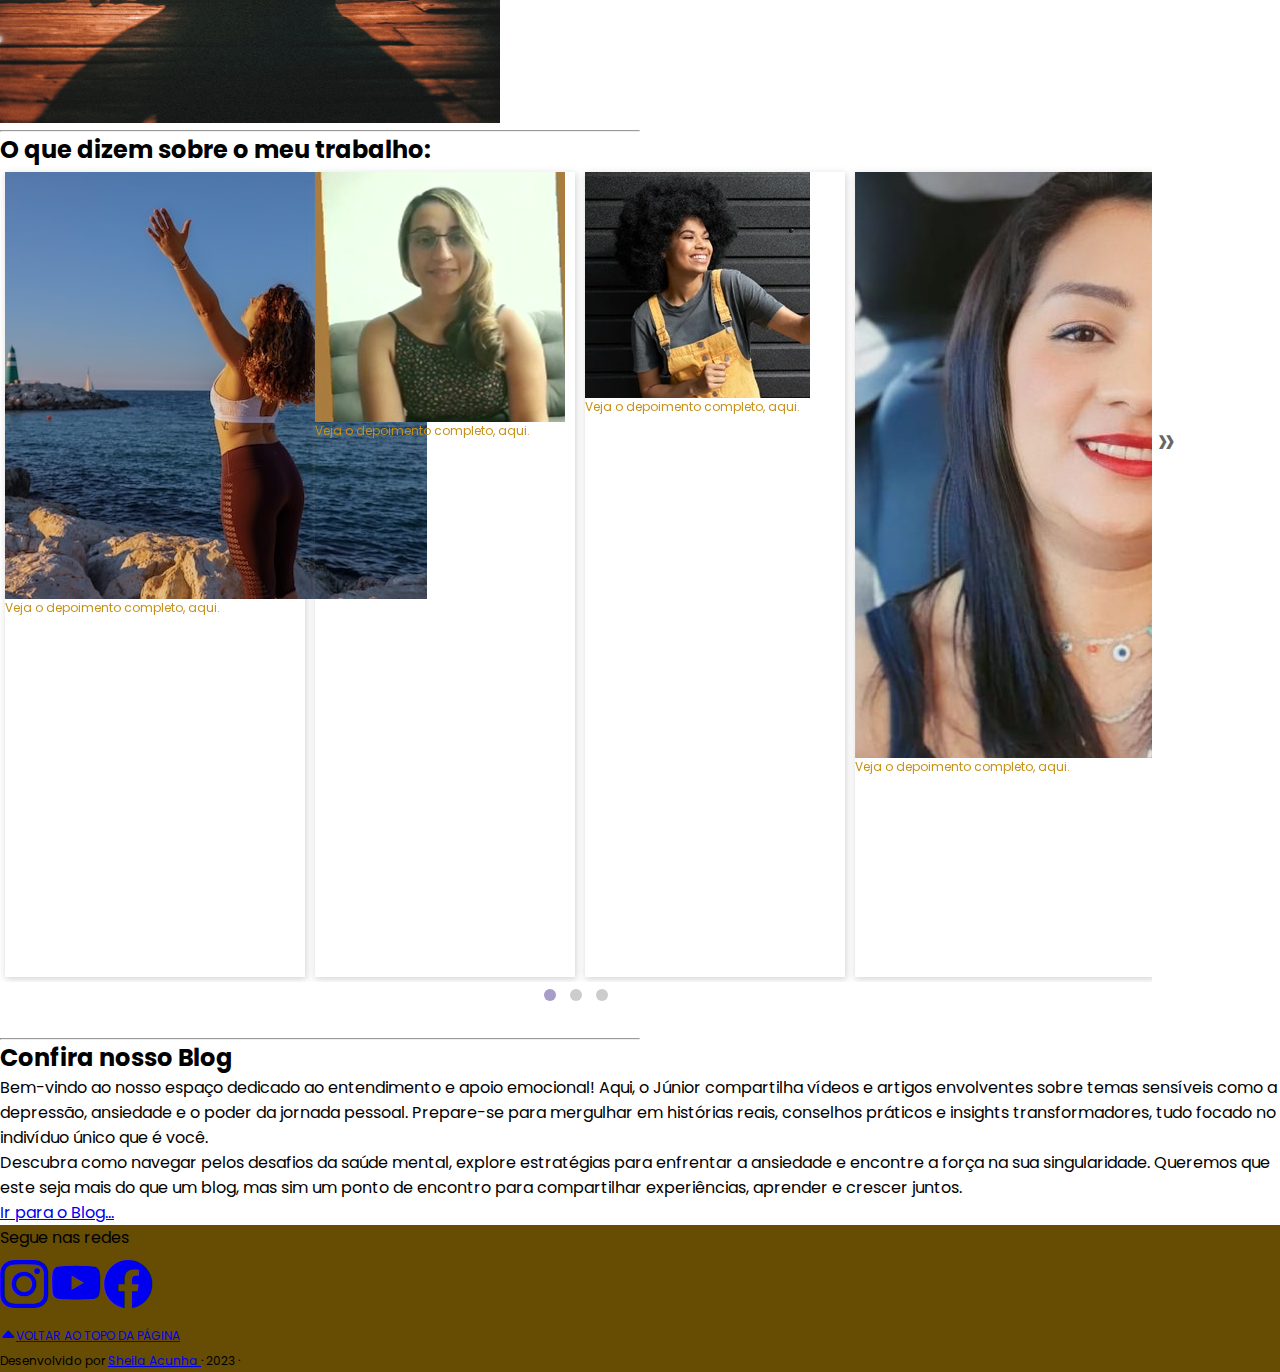
==== commit 38fb2b5b: "Merge branch 'main' into main" ====
--- a/index.html
+++ b/index.html
@@ -6,30 +6,29 @@
   <meta http-equiv="X-UA-Compatible" content="IE=edge" />
   <meta name="viewport" content="width=device-width, initial-scale=1.0" />
   <meta name="author" content="Sheila Acunha" />
+  <meta property="og:image" content="./public/assets/sessao/logo.jpeg">
   <meta name="description"
     content="Terapia online para promover o autoconhecimento, Desenvolvimento Pessoal e o bem-estar emocional. Livrar-se de vez dos traumas, Ansiedade, Depressão, Estresse. " />
   <meta name="keywords" content="Terapia emocional, Terapia breve, comportamental, online, Aconselhamento emocional, Psicoterapia online, Psicólogo online, Terapeuta comportamental, Apoio emocional online, Saúde mental, Bem-estar emocional, Tratamento psicológico
-"/>
-
-  <!-- favicon -->
-  <link rel="shortcut icon" href="./public/assets/logo2.png" type="image/x-icon" />
-  <!-- bs -->
+"/><link rel="shortcut icon" href="./public/assets/logo2.png" type="image/x-icon" />
   <link href="https://cdn.jsdelivr.net/npm/bootstrap@5.3.2/dist/css/bootstrap.min.css" rel="stylesheet"
     integrity="sha384-T3c6CoIi6uLrA9TneNEoa7RxnatzjcDSCmG1MXxSR1GAsXEV/Dwwykc2MPK8M2HN" crossorigin="anonymous" />
-  <!-- icon bs -->
   <link rel="stylesheet" href="https://cdn.jsdelivr.net/npm/bootstrap-icons@1.11.2/font/bootstrap-icons.min.css">
-  <!-- fonte -->
   <link rel="preconnect" href="https://fonts.googleapis.com" />
   <link rel="preconnect" href="https://fonts.gstatic.com" crossorigin />
   <link href="https://fonts.googleapis.com/css2?family=Poppins&display=swap" rel="stylesheet" />
-  <!-- css -->
   <link rel="stylesheet" href="./public/css/style.css" />
-  <!-- carousel -->
   <link rel="stylesheet" href="./public/css/glider.css">
-  <!-- root -->
   <link rel="stylesheet" href="./public/css/root.css">
-
-  <!-- Google tag (gtag.js) -->
+  <script type="application/ld+json">
+    {
+      "@context": "http://schema.org",
+      "@type": "Organization",
+      "name": "Junior de Souza",
+      "url": "https://juniorterapeutadevalor.com.br/",
+      "logo": "https://juniorterapeutadevalor.com.br/public/assets/logo2.png"
+    }
+    </script>
   <script async src="https://www.googletagmanager.com/gtag/js?id=G-GEEVSQFXSE"></script>
   <script>
     window.dataLayer = window.dataLayer || [];
@@ -38,7 +37,6 @@
 
     gtag('config', 'G-GEEVSQFXSE');
   </script>
-
   <title>Terapeuta de Valor - Terapia Emocional, Comportamental e Autoconhecimento </title>
 </head>
 
@@ -56,8 +54,7 @@
           <ul class="navbar-nav navul" id="links-menu"></ul>
         </div>
         <div class="p-1 d-none d-lg-block">
-          <a href="https://wa.me/+5521997519354?text=Olá%20Junior%20estava%20no%20seu%20site,%20gostaria%20de%de%mais%informações."
-            target="_blank" class="btn btn-success  btn-header-whats"
+          <a href="https://wa.link/k0g6wy" target="_blank" class="btn btn-success  btn-header-whats"
             style="--bs-btn-padding-y: .25rem; --bs-btn-padding-x: .5rem; --bs-btn-font-size: .75rem;">
             Marque sua consulta <i class="bi bi-whatsapp p-1"></i>
           </a>
@@ -65,9 +62,7 @@
       </div>
     </nav>
   </header>
-
   <main>
-    <!-- carousel-banner -->
     <div class="container-fluid banner">
       <div id="myCarousel" class="carousel carousel-dark slide ">
         <div class="carousel-indicators">
@@ -86,8 +81,7 @@
               alt="foto com a logo do terapeuta" />
           </div>
           <div class="carousel-item">
-            <a href="https://wa.me/+5521997519354?text=Olá%20Junior%20estava%20no%20seu%20site,%20gostaria%20de%de%mais%informações."
-              target="_blank">
+            <a href="https://wa.link/k0g6wy" target="_blank">
               <img class="bd-placeholder-img" width="100%" src="./public/assets/carroussel/carroussel-3.png"
                 alt="Conheça mais meu trabalhao" />
             </a>
@@ -104,9 +98,7 @@
         </button>
       </div>
     </div>
-    <!-- sessoes -->
     <div class="container-fluid marketing " id="sobre">
-      <!-- Terapeuta de Valor-->
       <div class="row featurette d-flex justify-content-center align-items-center text-center ">
         <div class="col-md-7">
           <h1 class="featurette-heading fw-normal lh-1">
@@ -188,7 +180,6 @@
         </div>
       </div>
       <hr class="featurette-divider mx-auto" />
-      <!--  beneficios -->
       <div class="row featurette d-flex justify-content-center align-items-center text-center" id="beneficios">
         <div class="col-md-7">
           <h2 class="featurette-heading fw-normal lh-1 ">
@@ -212,14 +203,12 @@
       </div>
     </div>
     <hr class="featurette-divider mx-auto" />
-    <!-- depoimentos -->
     <div class="container-fluid my-5" id="depoimentos">
 
       <h2 class="text-center text-warning-emphasis align-items-center my-5">O que dizem sobre o meu trabalho:</h2>
       <div class=" row d-flex  justify-content-center">
         <div class=" glider-contain">
           <div class="glider row">
-
             <div
               class="col-12 card foto align-items-center border-0 rounded-3 d-flex align-items-center justify-content-center">
               <img src="./public/assets/aleatoria.jpg"
@@ -247,7 +236,6 @@
 
               </div>
             </div>
-
             <div
               class="col-12 card foto align-items-center border-0 rounded-3 d-flex align-items-center justify-content-center">
               <img src="./public/assets/depoimentos/img-depo-1.png"
@@ -262,10 +250,8 @@
                   <source src="movie.ogg" type="video/ogg">
                   Seu navegador não tem suporte para esse video.
                 </video>
-
-              </div>
-            </div>
-
+              </div>
+            </div>
             <div
               class="col-12 card foto align-items-center border-0 rounded-3 d-flex align-items-center justify-content-center">
               <img src="./public/assets/aleatoria1.jpeg"
@@ -290,10 +276,8 @@
                     &mdash; Francisca, Alto Santo - Ceará
                   </cite>
                 </div>
-
-              </div>
-            </div>
-
+              </div>
+            </div>
             <div
               class="col-12 card foto align-items-center border-0 rounded-3 d-flex align-items-center justify-content-center">
               <img src="./public/assets/depoimentos/depo-diva.jpg"
@@ -308,10 +292,8 @@
                   <source src="movie.ogg" type="video/ogg">
                   Seu navegador não tem suporte para esse video.
                 </video>
-
-              </div>
-            </div>
-
+              </div>
+            </div>
             <div
               class="col-12 card foto align-items-center border-0 rounded-3 d-flex align-items-center justify-content-center">
               <img src="./public/assets/aleatoria2.jpg"
@@ -336,10 +318,8 @@
                     &mdash; Vivian, Salvador - Ba
                   </cite>
                 </div>
-
-              </div>
-            </div>
-
+              </div>
+            </div>
             <div
               class="col-12 card foto align-items-center border-0 rounded-3 d-flex align-items-center justify-content-center">
               <img src="./public/assets/depoimentos/depo-tatiana.jpg"
@@ -354,10 +334,8 @@
                   <source src="movie.ogg" type="video/ogg">
                   Seu navegador não tem suporte para esse video.
                 </video>
-
-              </div>
-            </div>
-
+              </div>
+            </div>
             <div
               class="col-12 card foto align-items-center border-0 rounded-3 d-flex align-items-center justify-content-center">
               <img src="./public/assets/depoimentos/depo-sheila.jpg"
@@ -385,7 +363,6 @@
 
               </div>
             </div>
-
             <div
               class="col-12 card foto align-items-center border-0 rounded-3 d-flex align-items-center justify-content-center">
               <img src="./public/assets/depoimentos/depo-maria.jpg"
@@ -400,16 +377,13 @@
                   <source src="movie.ogg" type="video/ogg">
                   Seu navegador não tem suporte para esse video.
                 </video>
-
-              </div>
-            </div>
-
+              </div>
+            </div>
           </div>
           <button class="glider-prev">&laquo;</button>
           <button class="glider-next">&raquo;</button>
           <div id="dots"></div>
         </div>
-
       </div>
     </div>
     <hr class="featurette-divider mx-auto" />
@@ -433,59 +407,46 @@
         </div>
       </div>
     </div>
-
   </main>
-  <!-- float -->
-  <a target="_blank"
-    href="https://wa.me/+5521997519354?text=Olá%20Junior%20estava%20no%20seu%20site,%20gostaria%20de%de%mais%informações."
+  <a target="_blank" href="https://wa.link/k0g6wy"
     class="btn button-float d-flex align-items-center justify-content-center">
     <i class="bi bi-whatsapp bi-wts"></i>
   </a>
-
-  <footer class="container-fluid footer-index">
-    <div class="row align-items-center">
-      <div class="col-sm-6 col-md-5 col-lg-3 order-3-sheila">
-        <small class="text-muted">2023 &middot; &#169; All rights reserved by
+  <footer class="container-fluid mt-4">
+    <div class="row footer-row gap-4">
+      <div class="col-sm-12 col-md-12 col-lg-12 text-center text-white footer-icon mt-4">
+        <p class="text-align fs-2">Segue nas redes</p>
+        <div class="mb-3">
+          <a class="text-white m-4" target="_blank"
+            href="https://www.instagram.com/juniorespecialistaemocional?igsh=MTEzeXgxNW8wMnEy"
+            title="Link para o instagram"><i class="bi bi-instagram "></i></a>
+          <a class="text-white m-4" target="_blank" href="https://www.youtube.com/@Juniorespecialistaemocional"
+            title="Link para o youtube"><i class="bi bi-youtube"></i></a>
+          <a class="text-white m-4" target="_blank" href="https://www.facebook.com/?locale=pt_BR"
+            title="Link para o facebook"><i class="bi bi-facebook"></i></a>
+        </div>
+      </div>
+      <div class="col-sm-12 col-lg-12 col-md-12 py-3 text-center footer-arrow">
+        <a class="text-white text-decoration-none d-flex justify-content-center flex-column" href="#"
+          title="Ir ao topo">
+          <i class="bi bi-caret-up-fill "></i><small>VOLTAR AO TOPO DA PÁGINA</small>
+        </a>
+      </div>
+      <div class="col-sm-12 col-lg-12 col-md-12 text-center bg-dark-subtle py-2">
+        <small class="text-muted">Desenvolvido por
           <a class="text-muted fw-bold text-decoration-none sheila" target="_blank"
-            title="Clique aqui e faça seu orçamento." href="https://sheilaacunha.github.io/portfolio/">
-            Sheila Acunha </a>&middot;
+            title="Link para o Portifólio de Sheila." href="https://sheilaacunha.github.io/portfolio/">
+            Sheila Acunha </a> &middot; 2023 &middot;
         </small>
-      </div>
-      <div class="col-sm-6 col-md-3 col-lg-6 text-center order-1-topo justify-content-center d-flex">
-        <a class="topo text-warning-emphasis text-decoration-none" href="#">
-          <i class="bi bi-arrow-up-short"></i>
-        </a>
-      </div>
-      <div class="col-sm-6 col-md-4 col-lg-3 d-flex align-items-center order-2-icon">
-        <ul class="d-flex align-items-center ">
-          <li class=" align-items-center d-flex justify-content-center">
-            <a class="text-warning-emphasis" target="_blank"
-              href="https://www.instagram.com/juniorespecialistaemocional?igsh=MTEzeXgxNW8wMnEy"><i
-                class="bi bi-instagram "></i></a>
-          </li>
-          <li class=" align-items-center d-flex justify-content-center">
-            <a class="text-warning-emphasis" target="_blank"
-              href="https://www.youtube.com/@Juniorespecialistaemocional"><i class="bi bi-youtube"></i></a>
-          </li>
-          <li class="align-items-center d-flex justify-content-center">
-            <a class="text-warning-emphasis" target="_blank" href="https://www.facebook.com/?locale=pt_BR"><i
-                class="bi bi-facebook"></i></a>
-          </li>
-        </ul>
       </div>
     </div>
   </footer>
-  <!-- bs -->
   <script src="https://cdn.jsdelivr.net/npm/bootstrap@5.3.0-alpha1/dist/js/bootstrap.bundle.min.js"
     integrity="sha384-w76AqPfDkMBDXo30jS1Sgez6pr3x5MlQ1ZAGC+nuZB+EYdgRZgiwxhTBTkF7CXvN"
     crossorigin="anonymous"></script>
-  <!-- site -->
   <script src="./public/js/index.js"></script>
-  <!-- carousel -->
   <script src="./public/js/carousel.js"></script>
   <script src="./public/js/glider.js"></script>
-
-
 </body>
 
 </html>
